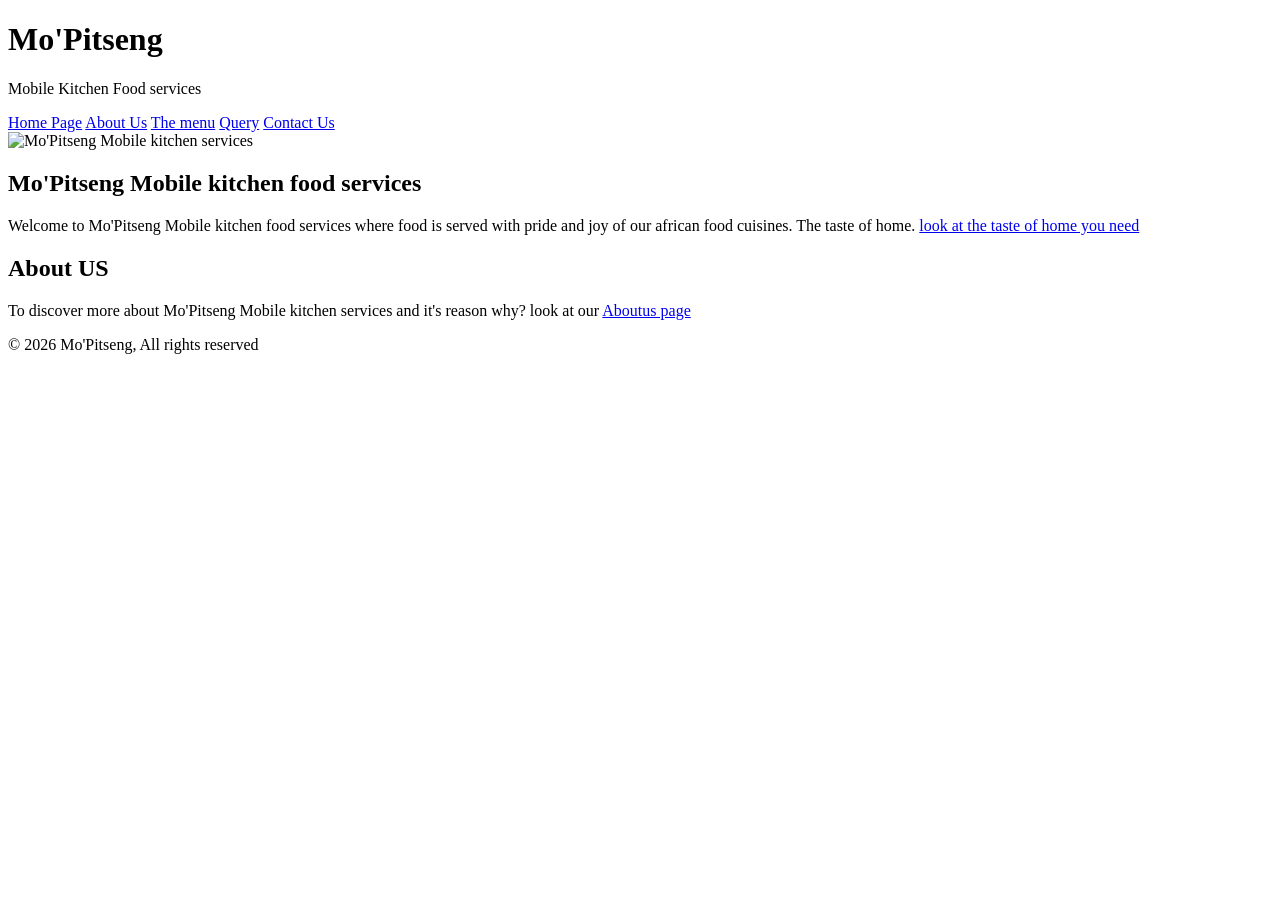
==== index.html @ cf464b66 "Complete Part 1 HTML Pages" ====
<!DOCTYPE html>
<html lang="en">
<head>
    <meta charset="UTF-8">
    <meta name="viewport" content="width=device-width, initial-scale=1.0">
    <title>Mo'Pitseng Mobile Kitchen Food services | Home</title>

    <!--Link to the CSS file for stlying the webpage-->
    <link rel="stylesheet" href="css/style.css">
</head>
<body>
    <!--The <header> element represents a container for a set of navigational links-->
        <header>
            <div class="logo"><h1>Mo'Pitseng</h1>
                <p>Mobile Kitchen Food services</p>
            
            </div>
            <!--navigation website | for linking together the 5 webpages for a more functional website-->
             <nav>  
                 
                <a href="index.html">Home Page</a>
                <a href="aboutus.html">About Us</a>
                <a href="Themenu.html">The menu</a>
                <a href="queries.html">Query</a>
                <a href="contacts.html">Contact Us</a>

             </nav>
        </header>
            
             <!--Creating the home-page -->
             <main>

                <section> 
                    <img src="" alt="Mo'Pitseng Mobile kitchen services">
                    <h2> Mo'Pitseng Mobile kitchen food services</h2>
                    <p>Welcome to Mo'Pitseng Mobile kitchen food services
                        where food is served with pride and joy of our african food
                        cuisines. The taste of home. <a href="Themenu.html">look at the taste of home you need</a> </p>
                    
                
                </section>

                <!--About Mo'Pitseng | intoduction-->
                <section>
                    <h2>About US</h2>
                    <p>To discover more about Mo'Pitseng Mobile kitchen services and it's reason why?
                         look at our <a href="aboutus.html">Aboutus page </a></p>
                </section>
             </main>
             <!--Footer | shows year and owner of site-->

             <footer>
                <P>&COPY; 2026 Mo'Pitseng, All rights reserved</P>

             </footer>
            

        
        
</body>
</html>
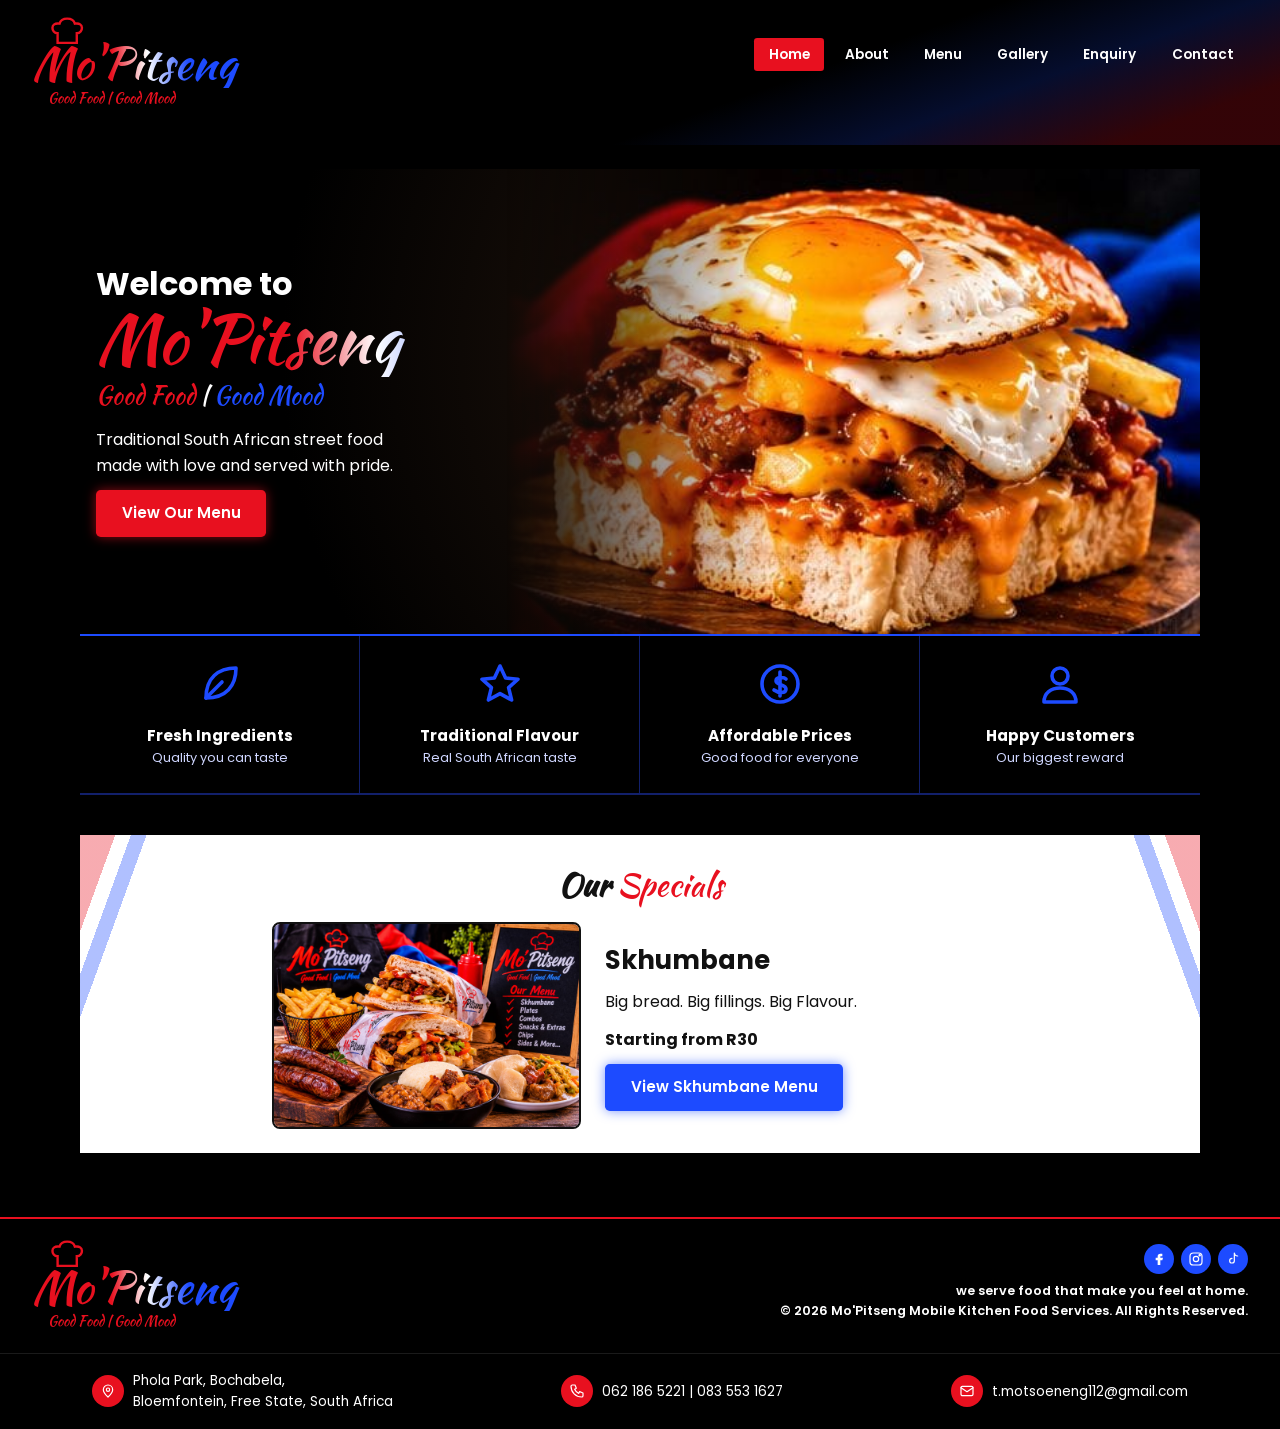
==== commit 1c100f45: "Final submission: Part 3 complete with JS, SEO, AND README" ====
--- a/index.html
+++ b/index.html
@@ -1,61 +1,60 @@
 <!DOCTYPE html>
 <html lang="en">
 <head>
-    <meta charset="UTF-8">
-    <meta name="viewport" content="width=device-width, initial-scale=1.0">
-    <title>Mo'Pitseng Mobile Kitchen Food services | Home</title>
-
-    <!--Link to the CSS file for stlying the webpage-->
-    <link rel="stylesheet" href="css/style.css">
+<meta charset="UTF-8">
+<meta name="viewport" content="width=device-width, initial-scale=1.0">
+<title>Mo'Pitseng Mobile Kitchen Food Services | Good Food, Good Mood | Bloemfontein</title>
+<meta name="description" content="Mo'Pitseng serves traditional South African street food in Bloemfontein: skhumbane, plates, combos, chips and more.">
+<meta name="keywords" content="Mo'Pitseng, skhumbane, South African street food, township food, Bloemfontein, Bochabela, mobile kitchen">
+<link rel="preconnect" href="https://fonts.googleapis.com">
+<link href="https://fonts.googleapis.com/css2?family=Bebas+Neue&family=Kaushan+Script&family=Poppins:wght@400;600;700&display=swap" rel="stylesheet">
+<link rel="stylesheet" href="css/style.css">
 </head>
 <body>
-    <!--The <header> element represents a container for a set of navigational links-->
-        <header>
-            <div class="logo"><h1>Mo'Pitseng</h1>
-                <p>Mobile Kitchen Food services</p>
-            
-            </div>
-            <!--navigation website | for linking together the 5 webpages for a more functional website-->
-             <nav>  
-                 
-                <a href="index.html">Home Page</a>
-                <a href="aboutus.html">About Us</a>
-                <a href="Themenu.html">The menu</a>
-                <a href="queries.html">Query</a>
-                <a href="contacts.html">Contact Us</a>
+<header class="site-header">
+  <a class="logo" href="index.html"><svg class="hat" viewBox="0 0 40 30" aria-hidden="true"><path d="M10 28V18C3 18 2 6 12 8C14 1 26 1 28 8C38 6 37 18 30 18V28Z" fill="none" stroke="#e8101f" stroke-width="2.500"/></svg><span class="logo-name">Mo'Pitseng</span><span class="logo-tag">Good Food | Good Mood</span></a>
+  <button class="menu-toggle" aria-label="Open menu" aria-expanded="false" aria-controls="site-nav">&#9776;</button>
+  <nav id="site-nav"><ul><li><a href="index.html" class="active">Home</a></li><li><a href="aboutus.html">About</a></li><li><a href="menu.html">Menu</a></li><li><a href="gallery.html">Gallery</a></li><li><a href="enquiry.html">Enquiry</a></li><li><a href="contacts.html">Contact</a></li></ul></nav>
+</header>
+<main>
 
-             </nav>
-        </header>
-            
-             <!--Creating the home-page -->
-             <main>
-
-                <section> 
-                    <img src="" alt="Mo'Pitseng Mobile kitchen services">
-                    <h2> Mo'Pitseng Mobile kitchen food services</h2>
-                    <p>Welcome to Mo'Pitseng Mobile kitchen food services
-                        where food is served with pride and joy of our african food
-                        cuisines. The taste of home. <a href="Themenu.html">look at the taste of home you need</a> </p>
-                    
-                
-                </section>
-
-                <!--About Mo'Pitseng | intoduction-->
-                <section>
-                    <h2>About US</h2>
-                    <p>To discover more about Mo'Pitseng Mobile kitchen services and it's reason why?
-                         look at our <a href="aboutus.html">Aboutus page </a></p>
-                </section>
-             </main>
-             <!--Footer | shows year and owner of site-->
-
-             <footer>
-                <P>&COPY; 2026 Mo'Pitseng, All rights reserved</P>
-
-             </footer>
-            
-
-        
-        
+<section class="hero">
+  <div class="hero-text">
+    <h1>Welcome to<span class="big-logo script">Mo'Pitseng</span></h1>
+    <p class="tagline script"><span class="red">Good Food</span> | <span class="blue">Good Mood</span></p>
+    <p>Traditional South African street food<br>made with love and served with pride.</p>
+    <a class="btn" href="menu.html">View Our Menu</a>
+  </div>
+  <img src="image/33366069-644a-4042-b727-41481c417948.jpg" alt="Skhumbane bread filled with chips, sausage, egg and lettuce">
+</section>
+<section class="features">
+  <div class="feature"><svg class="ic big" viewBox="0 0 24 24" fill="none" stroke="currentColor" stroke-width="1.8" stroke-linecap="round" stroke-linejoin="round" aria-hidden="true"><path d="M5 19C5 9 11 4 20 4C20 13 15 19 5 19Z"/><path d="M5 19L13 11"/></svg><h3>Fresh Ingredients</h3><p>Quality you can taste</p></div>
+  <div class="feature"><svg class="ic big" viewBox="0 0 24 24" fill="none" stroke="currentColor" stroke-width="1.8" stroke-linecap="round" stroke-linejoin="round" aria-hidden="true"><polygon points="12,3 14.8,9 21,9.6 16.3,13.8 17.8,20 12,16.8 6.2,20 7.7,13.8 3,9.6 9.2,9"/></svg><h3>Traditional Flavour</h3><p>Real South African taste</p></div>
+  <div class="feature"><svg class="ic big" viewBox="0 0 24 24" fill="none" stroke="currentColor" stroke-width="1.8" stroke-linecap="round" stroke-linejoin="round" aria-hidden="true"><circle cx="12" cy="12" r="9"/><path d="M12 6v12M15 9.5C14 8.5 10 8.3 10 10.5S15 12 15 14.5 11 16.5 9 15"/></svg><h3>Affordable Prices</h3><p>Good food for everyone</p></div>
+  <div class="feature"><svg class="ic big" viewBox="0 0 24 24" fill="none" stroke="currentColor" stroke-width="1.8" stroke-linecap="round" stroke-linejoin="round" aria-hidden="true"><circle cx="12" cy="8" r="4"/><path d="M4 21c0-4.5 3.5-7 8-7s8 2.5 8 7Z"/></svg><h3>Happy Customers</h3><p>Our biggest reward</p></div>
+</section>
+<section class="specials">
+  <h2><span class="our">Our</span> <span class="script red">Specials</span></h2>
+  <div class="special-card">
+    <img src="image/2c8cf617-f528-4be6-a00d-04e905a96fd1.jpg" alt="Skhumbane specials poster: Classic R30, Egg R32, Russian R45 and Lettuce R50">
+    <div><h3>Skhumbane</h3><p>Big bread. Big fillings. Big Flavour.</p><p><strong>Starting from R30</strong></p><a class="btn blue" href="menu.html">View Skhumbane Menu</a></div>
+  </div>
+</section>
+</main>
+<footer class="site-footer">
+  <div class="footer-main">
+    <a class="logo" href="index.html"><svg class="hat" viewBox="0 0 40 30" aria-hidden="true"><path d="M10 28V18C3 18 2 6 12 8C14 1 26 1 28 8C38 6 37 18 30 18V28Z" fill="none" stroke="#e8101f" stroke-width="2.500"/></svg><span class="logo-name">Mo'Pitseng</span><span class="logo-tag">Good Food | Good Mood</span></a>
+    <div class="footer-right">
+      <p class="social"><a href="https://www.facebook.com/" target="_blank" rel="noopener" aria-label="Facebook"><svg class="ic" viewBox="0 0 24 24" fill="none" stroke="currentColor" stroke-width="1.8" stroke-linecap="round" stroke-linejoin="round" aria-hidden="true"><path fill="currentColor" stroke="none" d="M14 8h3V4h-3a4 4 0 0 0-4 4v2H7v4h3v7h4v-7h3l1-4h-4V8.500c0-.3.2-.5.5-.5Z"/></svg></a><a href="https://www.instagram.com/" target="_blank" rel="noopener" aria-label="Instagram"><svg class="ic" viewBox="0 0 24 24" fill="none" stroke="currentColor" stroke-width="1.8" stroke-linecap="round" stroke-linejoin="round" aria-hidden="true"><rect x="3" y="3" width="18" height="18" rx="5"/><circle cx="12" cy="12" r="4"/><circle cx="17.500" cy="6.500" r="1" fill="currentColor"/></svg></a><a href="https://www.tiktok.com/" target="_blank" rel="noopener" aria-label="TikTok"><svg class="ic" viewBox="0 0 24 24" fill="none" stroke="currentColor" stroke-width="1.8" stroke-linecap="round" stroke-linejoin="round" aria-hidden="true"><path d="M14 3v11.500a3.500 3.500 0 1 1-3.500-3.500M14 3c.5 3 2.500 4.500 5 4.500"/></svg></a></p>
+      <p>we serve food that make you feel at home.<br>&copy; 2026 Mo'Pitseng Mobile Kitchen Food Services. All Rights Reserved.</p>
+    </div>
+  </div>
+  <div class="footer-bar">
+    <div class="bar-item"><span class="circle"><svg class="ic" viewBox="0 0 24 24" fill="none" stroke="currentColor" stroke-width="1.8" stroke-linecap="round" stroke-linejoin="round" aria-hidden="true"><path d="M12 21s-7-6.5-7-11a7 7 0 0 1 14 0c0 4.500-7 11-7 11Z"/><circle cx="12" cy="10" r="2.500"/></svg></span><span>Phola Park, Bochabela,<br>Bloemfontein, Free State, South Africa</span></div>
+    <div class="bar-item"><span class="circle"><svg class="ic" viewBox="0 0 24 24" fill="none" stroke="currentColor" stroke-width="1.8" stroke-linecap="round" stroke-linejoin="round" aria-hidden="true"><path d="M5 3h4l2 5-2.5 1.5a11 11 0 0 0 6 6L16 13l5 2v4a2 2 0 0 1-2 2A16 16 0 0 1 3 5a2 2 0 0 1 2-2Z"/></svg></span><span><a href="tel:+27621865221">062 186 5221</a> | <a href="tel:+27835531627">083 553 1627</a></span></div>
+    <div class="bar-item"><span class="circle"><svg class="ic" viewBox="0 0 24 24" fill="none" stroke="currentColor" stroke-width="1.8" stroke-linecap="round" stroke-linejoin="round" aria-hidden="true"><rect x="3" y="5" width="18" height="14" rx="2"/><path d="M3 7l9 6 9-6"/></svg></span><span><a href="mailto:t.motsoeneng112@gmail.com">t.motsoeneng112@gmail.com</a></span></div>
+  </div>
+</footer>
+<script src="js/script.js"></script>
 </body>
 </html>
--- a/css/style.css
+++ b/css/style.css
@@ -0,0 +1,209 @@
+/* Mo'Pitseng Website CSS */
+/* ---------- Reset ---------- */
+* { margin: 0; padding: 0; box-sizing: border-box; }
+img { max-width: 100%; height: auto; display: block; }
+ul { list-style: none; }
+a { color: inherit; text-decoration: none; }
+
+/* ---------- Base style ---------- */
+:root { --red: #e8101f; --blue: #1d4bff; --panel: #070b17; --white: #fff; }
+html { font-size: 100%; }
+body { font-family: 'Poppins', Arial, sans-serif; background-color: #000; color: var(--white); line-height: 1.6; }
+main { max-width: 72rem; margin: 0 auto; padding: 1.5rem 1rem; }
+section { margin-bottom: 2.5rem; }
+.red { color: var(--red); }
+.blue { color: var(--blue); }
+.script { font-family: 'Kaushan Script', cursive; font-weight: 400; }
+
+/* ---------- Typography ---------- */
+h1 { font-size: 2.6rem; line-height: 1.15; font-weight: 700; }
+h1 span { color: var(--red); }
+h2 { font-size: 1.5rem; margin-bottom: 0.75rem; }
+h3 { font-size: 1.15rem; margin-bottom: 0.5rem; }
+p { margin-bottom: 0.75rem; }
+.ic { width: 1.4rem; height: 1.4rem; }
+.ic.big { width: 3rem; height: 3rem; margin: 0 auto 0.5rem; }
+
+/* ---------- Header and navigation ---------- */
+.site-header { position: relative; display: flex; justify-content: space-between; align-items: flex-start; padding: 1rem 2rem 2.2rem; background: linear-gradient(160deg, transparent 60%, rgba(29, 75, 255, 0.18) 75%, rgba(232, 16, 31, 0.22) 90%), #000; }
+.site-header::after { content: ""; position: absolute; left: 0; bottom: 0.2rem; width: 62%; height: 1.6rem; background: url(../images/swoosh.svg) no-repeat center / 100% 100%; }
+.logo { display: flex; flex-direction: column; align-items: flex-start; }
+.hat { width: 2.4rem; height: auto; margin-left: 1rem; margin-bottom: -0.4rem; }
+.logo-name { font-family: 'Kaushan Script', cursive; font-size: 2.8rem; line-height: 1.1; background: linear-gradient(90deg, #e8101f 0%, #e8101f 38%, #fff 55%, #1d4bff 75%); -webkit-background-clip: text; background-clip: text; -webkit-text-fill-color: transparent; color: transparent; padding-right: 0.3rem; }
+.logo-tag { font-family: 'Kaushan Script', cursive; font-size: 0.85rem; color: var(--red); margin-left: 1rem; }
+nav ul { display: flex; gap: 0.4rem; margin-top: 1.4rem; }
+nav a { display: block; padding: 0.35rem 0.9rem; font-size: 0.85rem; font-weight: 600; border-radius: 0.2rem; }
+nav a:hover { color: var(--red); }
+nav a.active { background-color: var(--red); }
+nav a.active:hover { color: var(--white); }
+.menu-toggle { display: none; background: none; border: 2px solid var(--red); color: var(--white); font-size: 1.5rem; padding: 0.1rem 0.6rem; cursor: pointer; position: relative; z-index: 5; }
+
+/* ---------- Buttons ---------- */
+.btn { display: inline-block; background-color: var(--red); color: var(--white); border: none; padding: 0.7rem 1.6rem; border-radius: 0.3rem; font-family: inherit; font-size: 0.95rem; font-weight: 600; cursor: pointer; box-shadow: 0 0 12px rgba(232, 16, 31, 0.6); }
+.btn:hover { filter: brightness(1.2); }
+.btn.blue { background-color: var(--blue); box-shadow: 0 0 12px rgba(29, 75, 255, 0.6); }
+
+/* ---------- Title rows ---------- */
+.title-row { display: flex; justify-content: space-between; align-items: flex-start; gap: 1rem; }
+.title-row p { margin-bottom: 0.25rem; }
+.chill { font-size: 1.6rem; margin: 0.5rem 0; }
+.art-text { font-size: 1.8rem; line-height: 1.2; text-align: right; transform: rotate(-6deg); }
+.underlined::after { content: ""; display: block; width: 14rem; height: 1.2rem; margin: 0.3rem 0 1rem; background: url(../images/swoosh.svg) no-repeat / 100% 100%; }
+
+/* ---------- Home page ---------- */
+.hero { position: relative; display: flex; align-items: center; min-height: 26rem; background: radial-gradient(circle at 70% 40%, #2a1a10, #000 70%); border-bottom: 2px solid var(--blue); margin-bottom: 0; }
+.hero-text { position: relative; z-index: 2; flex: 0 0 46%; padding: 1rem; }
+.hero img { flex: 0 0 62%; margin-left: -8%; -webkit-mask-image: linear-gradient(to right, transparent, #000 38%); mask-image: linear-gradient(to right, transparent, #000 38%); }
+.hero h1 { font-size: 2rem; }
+.big-logo { display: block; font-size: 4.2rem; line-height: 1.1; background: linear-gradient(90deg, #e8101f 0%, #e8101f 40%, #fff 58%, #1d4bff 85%); -webkit-background-clip: text; background-clip: text; -webkit-text-fill-color: transparent; color: transparent; }
+.tagline { font-size: 1.5rem; }
+.features { display: grid; grid-template-columns: repeat(4, 1fr); border-bottom: 2px solid #12206b; }
+.feature { text-align: center; padding: 1.5rem 0.75rem; color: var(--blue); border-right: 1px solid #12206b; }
+.feature:last-child { border-right: none; }
+.feature h3 { color: var(--white); font-size: 0.95rem; margin-bottom: 0; }
+.feature p { color: #cfd6ff; font-size: 0.8rem; margin: 0; }
+.specials { position: relative; overflow: hidden; background: #fff; color: #111; padding: 1.5rem 3rem; }
+.specials::before, .specials::after { content: ""; position: absolute; top: 0; width: 5rem; height: 100%; background: linear-gradient(110deg, var(--red) 0 18%, transparent 18% 26%, var(--blue) 26% 34%, transparent 34%); opacity: 0.35; }
+.specials::before { left: 0; }
+.specials::after { right: 0; transform: scaleX(-1); }
+.specials > * { position: relative; z-index: 1; }
+.specials h2 { text-align: center; font-size: 2rem; }
+.our { font-family: 'Kaushan Script', cursive; color: #111; }
+.special-card { display: flex; align-items: center; gap: 1.5rem; max-width: 46rem; margin: 0 auto; }
+.special-card img { width: 42%; border-radius: 0.5rem; border: 2px solid #111; }
+.special-card h3 { color: #111; font-size: 1.6rem; }
+
+/* ---------- About page ---------- */
+.about-top { display: grid; grid-template-columns: 1fr 1fr; align-items: center; gap: 0; }
+.about-text { padding-right: 1rem; position: relative; z-index: 2; }
+.about-top img { margin-left: -4rem; -webkit-mask-image: linear-gradient(to right, transparent, #000 30%); mask-image: linear-gradient(to right, transparent, #000 30%); }
+.cards3 { display: grid; grid-template-columns: repeat(3, 1fr); gap: 1.25rem; }
+.info-card { border: 2px solid var(--blue); border-radius: 1rem; padding: 1.5rem 1rem; text-align: center; background: var(--panel); box-shadow: 0 0 14px rgba(29, 75, 255, 0.5); }
+.info-card.red-icon .ic { color: var(--red); }
+.info-card.blue-icon .ic { color: var(--blue); }
+.info-card p, .info-card li { font-size: 0.9rem; }
+.info-card ul { text-align: left; display: inline-block; }
+.info-card li::before { content: "\2022  "; color: var(--red); }
+.accordion-btn { width: 100%; text-align: left; background-color: var(--panel); color: var(--white); border: 2px solid var(--blue); border-radius: 0.5rem; padding: 0.8rem 1rem; margin-top: 0.5rem; font-family: inherit; font-size: 1rem; cursor: pointer; }
+.accordion-btn.open, .accordion-btn:hover { border-color: var(--red); }
+.accordion-panel { display: none; padding: 1rem; }
+.accordion-panel.show { display: block; }
+
+/* ---------- Menu page ---------- */
+.filters { display: flex; gap: 1rem; flex-wrap: wrap; margin-top: 1rem; }
+.filters input, .filters select { flex: 1; min-width: 10rem; }
+.menu-layout { display: grid; grid-template-columns: 1fr 1fr; gap: 1rem; align-items: start; }
+.menu-col { display: flex; flex-direction: column; gap: 1rem; }
+.menu-wide { grid-column: 1 / 3; }
+.menu-card { border: 2px solid var(--red); border-radius: 0.8rem; padding: 1rem 1.25rem; background: var(--panel); box-shadow: 0 0 12px rgba(232, 16, 31, 0.4); }
+.menu-card h3 { color: var(--red); font-size: 1.2rem; }
+.menu-card li { display: flex; justify-content: space-between; gap: 1rem; font-size: 0.9rem; line-height: 1.7; }
+.sk-panel { border: 2px solid var(--blue); border-radius: 0.8rem; padding: 1rem 1.25rem; background: var(--panel); box-shadow: 0 0 14px rgba(29, 75, 255, 0.5); }
+.sk-title { font-family: 'Bebas Neue', Arial, sans-serif; font-size: 2.2rem; color: var(--red); letter-spacing: 0.03em; }
+.sk-title small { font-family: 'Poppins', Arial, sans-serif; font-size: 0.8rem; font-weight: 600; color: var(--blue); margin-left: 0.75rem; letter-spacing: 0; }
+.sk-items { display: grid; grid-template-columns: repeat(4, 1fr); }
+.sk-item { padding: 0 1rem; border-right: 1px solid #12206b; }
+.sk-item:first-child { padding-left: 0; }
+.sk-item:last-child { border-right: none; }
+.sk-item b { display: block; }
+.sk-item .price { color: var(--blue); font-weight: 700; font-size: 1.1rem; }
+.sk-item .price::after { content: " \27A4"; color: var(--red); font-size: 0.8rem; }
+.sk-item small { display: block; color: #cfd6ff; font-size: 0.75rem; line-height: 1.4; }
+
+/* ---------- Gallery ---------- */
+.gallery { display: grid; grid-template-columns: repeat(4, 1fr); gap: 1rem; margin-top: 1.5rem; }
+.gallery img, .gallery-img { cursor: pointer; width: 100%; aspect-ratio: 4 / 3; object-fit: cover; border-radius: 0.5rem; border: 2px solid var(--blue); box-shadow: 0 0 10px rgba(29, 75, 255, 0.5); }
+.gallery figcaption { font-weight: 600; font-size: 0.9rem; padding: 0.4rem 0.2rem; }
+.kitchen { position: relative; }
+.kitchen img { aspect-ratio: auto; height: 24rem; object-position: center 45%; border-color: var(--red); box-shadow: 0 0 12px rgba(232, 16, 31, 0.5); }
+.kitchen-text { position: absolute; right: 1.5rem; bottom: 1.5rem; background: rgba(0, 0, 0, 0.9); border-radius: 0.5rem; padding: 0.75rem 1.25rem; }
+.kitchen-text h2 { margin: 0; font-size: 1.3rem; }
+.kitchen-text p { margin: 0; font-size: 0.9rem; }
+.kitchen-text small { color: #cfd6ff; font-size: 0.75rem; }
+.gallery img:focus-visible, .gallery-img:focus-visible { outline: 3px solid var(--red); outline-offset: 3px; }
+.menu-board img { max-width: 32rem; margin: 0 auto; border-radius: 0.8rem; border: 2px solid var(--blue); box-shadow: 0 0 14px rgba(29, 75, 255, 0.5); }
+.lightbox { display: none; position: fixed; top: 0; left: 0; width: 100%; height: 100%; background-color: rgba(0, 0, 0, 0.92); z-index: 2000; flex-direction: column; align-items: center; justify-content: center; padding: 1rem; }
+.lightbox.show { display: flex; }
+.lightbox img { max-height: 80%; width: auto; border: 3px solid var(--red); }
+.faq a, .result a { color: var(--red); text-decoration: underline; }
+label small { font-weight: 400; color: #9aa3c7; }
+.lightbox button { position: absolute; top: 1rem; right: 1.5rem; background: none; border: none; color: var(--white); font-size: 3rem; cursor: pointer; }
+
+/* ---------- Forms ---------- */
+.enquiry-grid { display: grid; grid-template-columns: 1.5fr 1fr; gap: 1.5rem; align-items: start; }
+form { border: 2px solid var(--blue); border-radius: 0.8rem; padding: 1.25rem; background: var(--panel); box-shadow: 0 0 14px rgba(29, 75, 255, 0.45); }
+.field { margin-bottom: 0.9rem; }
+label { display: block; font-size: 0.8rem; font-weight: 600; margin-bottom: 0.25rem; }
+.req { color: var(--red); }
+input, select, textarea { width: 100%; padding: 0.6rem; background-color: #151a2a; color: var(--white); border: 1px solid #2a3350; border-radius: 0.3rem; font-family: inherit; font-size: 0.95rem; }
+input:focus, select:focus, textarea:focus { outline: 2px solid var(--red); }
+.error { display: block; color: #ff6b6b; font-size: 0.8rem; min-height: 1rem; }
+.result { margin-top: 1rem; }
+.result.ok { border: 2px solid #2ecc71; padding: 1rem; border-radius: 0.5rem; }
+.enq-art img { -webkit-mask-image: linear-gradient(to bottom, transparent, #000 25%); mask-image: linear-gradient(to bottom, transparent, #000 25%); border-radius: 0.5rem; }
+
+/* ---------- Contact page ---------- */
+.contact-grid { display: grid; grid-template-columns: 1fr 1fr; gap: 2rem; align-items: start; }
+.info-line { display: flex; align-items: center; gap: 0.9rem; }
+.circle { display: inline-flex; flex: 0 0 2rem; width: 2rem; height: 2rem; align-items: center; justify-content: center; border-radius: 50%; background: var(--red); color: var(--white); }
+.circle .ic { width: 1rem; height: 1rem; }
+.hours { border: 2px solid var(--red); border-radius: 0.6rem; padding: 1rem; box-shadow: 0 0 12px rgba(232, 16, 31, 0.4); }
+table { width: 100%; border-collapse: collapse; font-size: 0.9rem; }
+th, td { text-align: left; padding: 0.3rem 0.5rem; border: 1px solid #5a0a10; }
+.soon { position: relative; }
+.soon img { width: 100%; height: 14rem; object-fit: cover; object-position: center 60%; border-radius: 0.5rem; -webkit-mask-image: linear-gradient(to right, #000 50%, transparent); mask-image: linear-gradient(to right, #000 50%, transparent); }
+.soon-text { position: absolute; right: 2rem; bottom: 2rem; font-size: 2.4rem; color: var(--red); transform: rotate(-6deg); border-bottom: 4px solid var(--blue); }
+#map { height: 20rem; border: 2px solid var(--blue); border-radius: 0.75rem; }
+
+/* ---------- Footer ---------- */
+.site-footer { background: #000; border-top: 2px solid var(--red); }
+.footer-main { display: flex; justify-content: space-between; align-items: center; gap: 1rem; padding: 1.25rem 2rem; }
+.footer-right { text-align: right; font-size: 0.8rem; font-weight: 600; }
+.footer-right p { margin-bottom: 0.4rem; }
+.social a { display: inline-flex; align-items: center; justify-content: center; width: 1.9rem; height: 1.9rem; margin-left: 0.4rem; border-radius: 50%; background: var(--blue); color: var(--white); }
+.social .ic { width: 1rem; height: 1rem; }
+.footer-bar { display: flex; justify-content: space-around; flex-wrap: wrap; gap: 1rem; padding: 1rem; border-top: 1px solid #1a1a1a; font-size: 0.85rem; }
+.bar-item { display: flex; align-items: center; gap: 0.6rem; }
+
+/* ---------- Tablet ---------- */
+@media (max-width: 900px) {
+  h1 { font-size: 2.1rem; }
+  .big-logo { font-size: 3.2rem; }
+  .features { grid-template-columns: repeat(2, 1fr); }
+  .gallery { grid-template-columns: repeat(2, 1fr); }
+  .cards3 { grid-template-columns: 1fr; }
+  .sk-items { grid-template-columns: repeat(2, 1fr); gap: 1rem 0; }
+  nav a { padding: 0.35rem 0.5rem; font-size: 0.8rem; }
+  .site-header { padding: 1rem 1rem 2.2rem; }
+}
+
+/* ---------- Mobile ---------- */
+@media (max-width: 600px) {
+  h1 { font-size: 1.8rem; }
+  .logo-name { font-size: 2.2rem; }
+  .menu-toggle { display: block; margin-top: 0.8rem; }
+  nav { display: none; position: absolute; top: 100%; left: 0; width: 100%; background: #000; border-bottom: 3px solid var(--red); z-index: 10; }
+  nav.open { display: block; }
+  nav ul { flex-direction: column; margin-top: 0; padding: 0.5rem; }
+  nav a { font-size: 1rem; padding: 0.6rem 1rem; }
+  .site-header::after { width: 100%; }
+  .hero, .special-card, .about-top, .enquiry-grid, .contact-grid, .menu-layout, .title-row { display: flex; flex-direction: column; }
+  .hero { min-height: 0; }
+  .hero-text, .hero img, .special-card img { flex: none; width: 100%; margin-left: 0; }
+  .hero img { -webkit-mask-image: linear-gradient(to bottom, transparent, #000 30%); mask-image: linear-gradient(to bottom, transparent, #000 30%); }
+  .big-logo { font-size: 2.8rem; }
+  .about-top img { margin-left: 0; }
+  .menu-col, .menu-wide { width: 100%; }
+  .features, .gallery { grid-template-columns: 1fr; }
+  .feature { border-right: none; border-bottom: 1px solid #12206b; }
+  .specials { padding: 1rem; }
+  .specials::before, .specials::after { width: 3rem; }
+  .sk-items { grid-template-columns: 1fr; }
+  .sk-item { border-right: none; padding: 0; }
+  .art-text { text-align: left; }
+  .kitchen-text { position: static; }
+  .soon-text { font-size: 1.6rem; right: 1rem; bottom: 1rem; }
+  .footer-main { flex-direction: column; padding: 1rem; }
+  .footer-right { text-align: center; }
+  .footer-bar { flex-direction: column; }
+}
